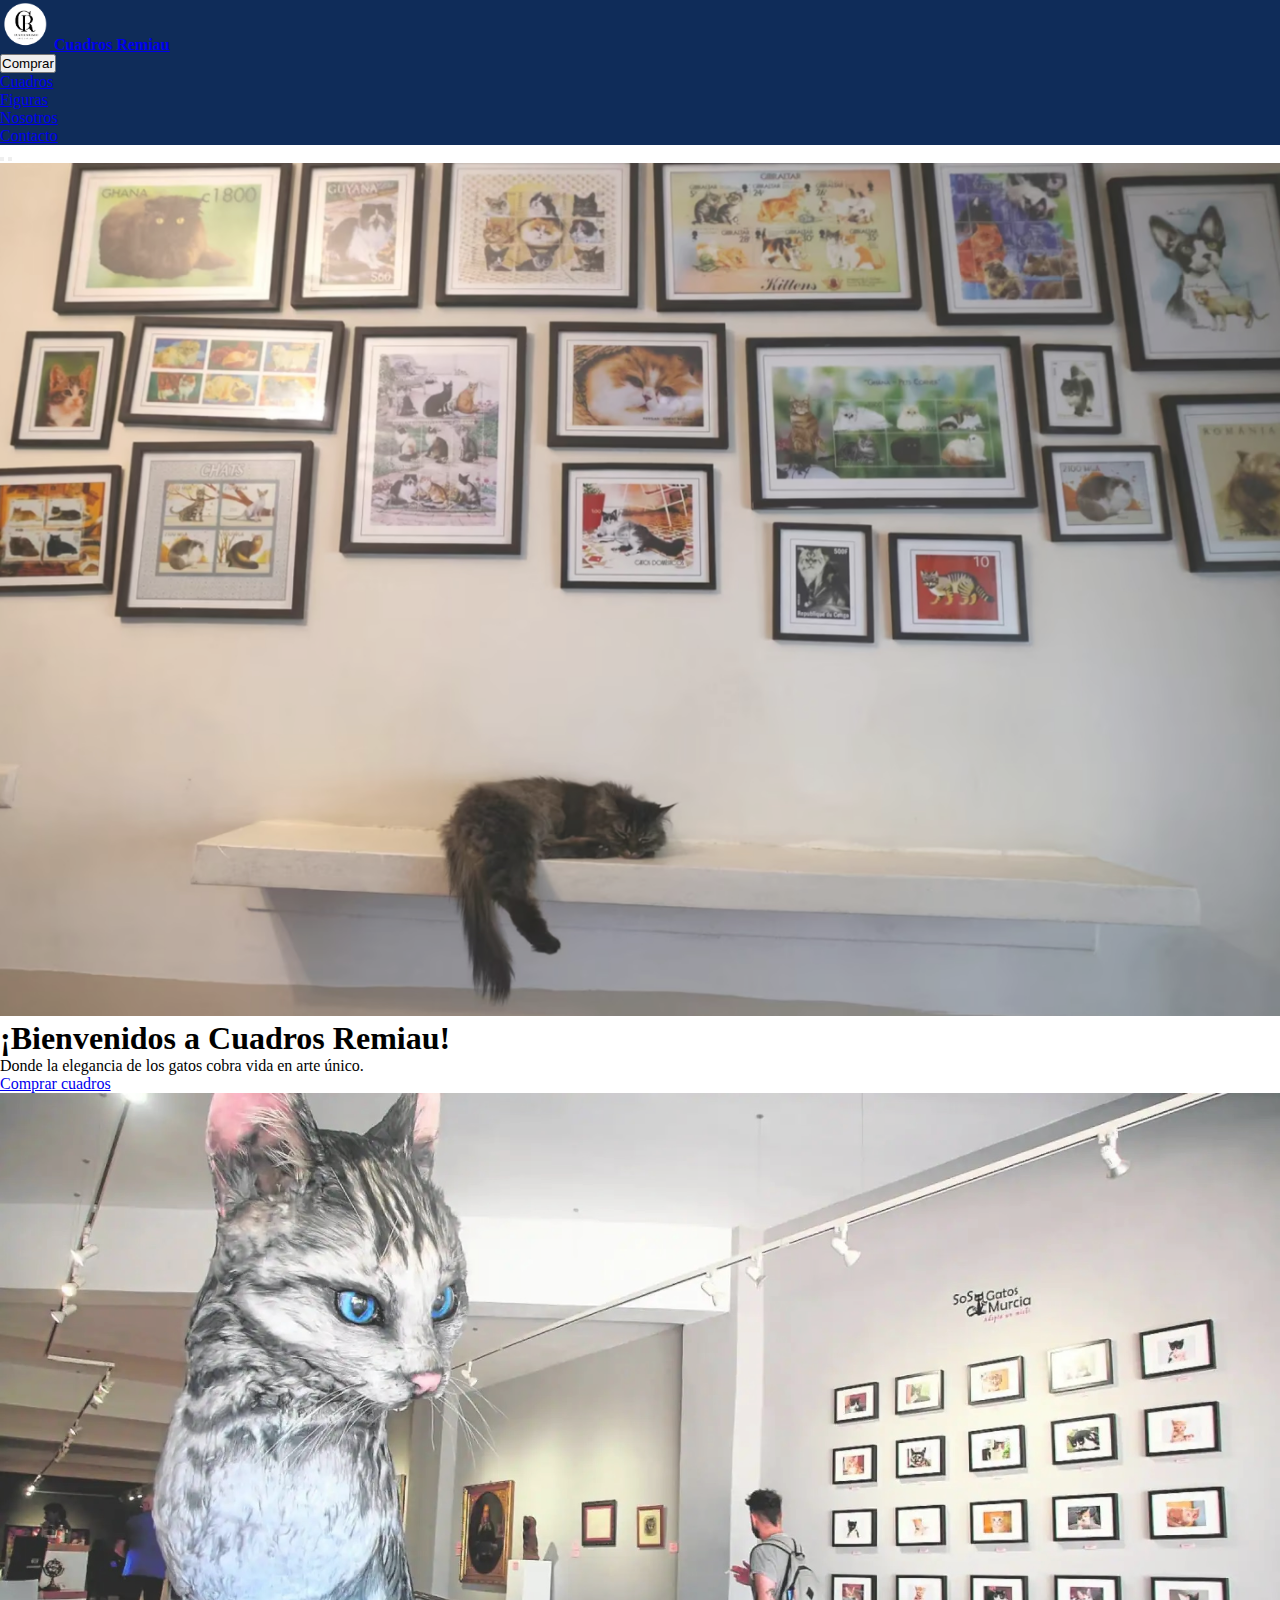
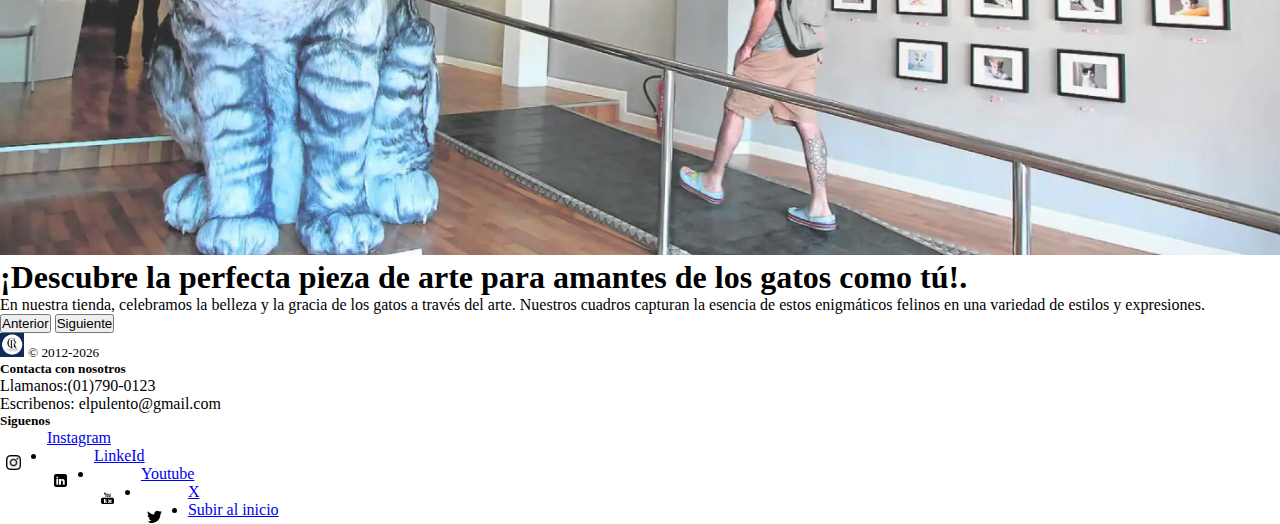
==== index.html @ 5ce9df1e "mi primer comit" ====
<!DOCTYPE html>
<html lang="en">
<head>
    <meta charset="UTF-8">
    <meta http-equiv="X-UA-Compatible" content="IE=edge">
    <meta name="viewport" content="width=device-width, initial-scale=1.0">
    <link rel="stylesheet" href="./css/style.css">
    <title>Bootstrap</title>
    <link href="https://cdn.jsdelivr.net/npm/bootstrap@5.3.2/dist/css/bootstrap.min.css" rel="stylesheet" integrity="sha384-T3c6CoIi6uLrA9TneNEoa7RxnatzjcDSCmG1MXxSR1GAsXEV/Dwwykc2MPK8M2HN" crossorigin="anonymous">

</head>

<body>

  <!-- Inicio header con un navbar usando bootstrap full para lo estetico y ahorrar tiempo con css (contiene)
  detalles como los colores de base para mantener el del proyecto antes entregado, el footer y header se 
  reutilizan pero no el centro de la pagina que cambia dependiendo del contenido al igual que la pagina 
  creada con anterioridad -->

  <header>

    <div class="navbar navbar-dark bg-color box-shadow">
      <div class="container d-flex">
        
        <!-- Logo y boton para volver a index  -->
        <a href="./index.html" class="navbar-brand d-flex align-items-center">
          <img src="./medios/logo.png" width="50" height="50" viewBox="0 0 24 24" class="mr-2"></img>
          <strong>Cuadros Remiau</strong>
        </a>

        <!-- botones header  -->
        <ul class="nav justify-content-end">
          <div class="dropdown">
            <button type="button" class="btn btn-primary dropdown-toggle" data-bs-toggle="dropdown">Comprar</button>
            <ul class="dropdown-menu">
              <li><a class="dropdown-item" href="./pages/cuadros.html">Cuadros</a></li>
              <li><a class="dropdown-item" href="./pages/figuras.html">Figuras</a></li>
            </ul>
          </div>
          
        <!-- botones nosotros y contacto  -->
          <li class="nav-item">
            <a href="./pages/nosotros.html" class="btn btn-primary" role="button">Nosotros</a>
          </li>

          <li class="nav-item">
            <a href="./pages/contacto.html" class="btn btn-primary" role="button">Contacto</a>
          </li>

        </ul>
      </div>
    </div>    
  </header>

    <!-- Inicio contenido y centro de la pagina  -->
  <main role="main">
    <!-- Su carousel para mostrar dos imagenes  -->
    <div id="carouselExampleIndicators" class="carousel slide">
      <div class="carousel-indicators">
        <button type="button" data-bs-target="#carouselExampleIndicators" data-bs-slide-to="0" class="active" aria-current="true" aria-label="Slide 1"></button>
        <button type="button" data-bs-target="#carouselExampleIndicators" data-bs-slide-to="1" aria-label="Slide 2"></button>
      </div>
      <div class="carousel-inner">
    <!-- Imagen carousel 1  -->
        <div class="carousel-item active">
          <img src="./medios/fondogaleria.jpg" class="imgCarrusel" alt="">
          <div class="container">
            <div class="carousel-caption text-left">
              <h1>¡Bienvenidos a Cuadros Remiau!</h1>
              <p> Donde la elegancia de los gatos cobra vida en arte único.</p>
              <p><a class="btn btn-lg btn-primary" href="./pages/cuadros.html" role="button">Comprar cuadros</a></p>
            </div>
          </div>
         </div>
    <!-- Imagen carousel 2  -->
         <div class="carousel-item">
          <img src="./medios/fondogaleria3.jpg" class="imgCarrusel" alt="">
            <div class="container">
             <div class="carousel-caption">
               <h1> ¡Descubre la perfecta pieza de arte para amantes de los gatos como tú!.</h1>
               <p>En nuestra tienda, celebramos la belleza y la gracia de los gatos a través del arte. Nuestros cuadros capturan la esencia de estos enigmáticos felinos en una variedad de estilos y expresiones.</p>
             </div>
          </div>
         </div>
      </div>
       <button class="carousel-control-prev" type="button" data-bs-target="#carouselExampleIndicators" data-bs-slide="prev">
        <span class="carousel-control-prev-icon" aria-hidden="true"></span>
        <span class="visually-hidden">Anterior</span>
      </button>
       <button class="carousel-control-next" type="button" data-bs-target="#carouselExampleIndicators" data-bs-slide="next">
         <span class="carousel-control-next-icon" aria-hidden="true"></span>
         <span class="visually-hidden">Siguiente</span>
       </button>
     </div>
    </main>

    <!-- Inicio pie de pagina  -->
    <footer class="container py-5">
      <div class="row">
          <div class="col-12 col-md">
            <img src="./medios/logo.png" width="24" height="24" viewBox="0 0 24 24" fill="none" stroke="currentColor" stroke-width="2" stroke-linecap="round" stroke-linejoin="round" class="d-block mb-2"><circle cx="12" cy="12" r="10"></circle><line x1="14.31" y1="8" x2="20.05" y2="17.94"></line><line x1="9.69" y1="8" x2="21.17" y2="8"></line><line x1="7.38" y1="12" x2="13.12" y2="2.06"></line><line x1="9.69" y1="16" x2="3.95" y2="6.06"></line><line x1="14.31" y1="16" x2="2.83" y2="16"></line><line x1="16.62" y1="12" x2="10.88" y2="21.94"></line></img>
            <small class="d-block mb-3 text-muted">© 2012-2026</small>
          </div>
          <div class="col-6 col-md">
            <h5>Contacta con nosotros</h5>
            <ul class="list-unstyled text-small">
              <li><p>Llamanos:(01)790-0123</p></li>
              <li><p>Escribenos: elpulento@gmail.com</p></li>
            </ul>
          </div>

          <!-- botones redes sociales  -->
          <div class="col-6 col-md">
            <h5>Siguenos</h5>
            <ul class="list-unstyled text-small">
              <li><img src="./medios/instagram.png" class="imgLogo"></img><a class="text-muted" href="https://www.instagram.com/cats_of_instagram/?hl=es">Instagram</a></li>
              <li><img src="./medios/linkedin.png" class="imgLogo"></img><a class="text-muted" href="https://cl.linkedin.com/company/cat-consulting">LinkeId</a></li>
              <li><img src="./medios/youtube.png" class="imgLogo"></img><a class="text-muted" href="https://www.youtube.com/watch?v=dQw4w9WgXcQ">Youtube</a></li>  
              <li><img src="./medios/extwitter.png" class="imgLogo"></img><a class="text-muted" href="https://twitter.com/?lang=es">X</a></li>     
            </ul>
          </div>

          <!-- boton genial pa volver al inicio  -->
          <div class="col-6 col-md">
            <ul class="list-unstyled text-small">
              <li><a href="#">Subir al inicio</a></li>
            </ul>
          </div>
      </div>
  </footer>         
</header>

  <script src="https://cdn.jsdelivr.net/npm/bootstrap@5.3.2/dist/js/bootstrap.bundle.min.js" integrity="sha384-C6RzsynM9kWDrMNeT87bh95OGNyZPhcTNXj1NW7RuBCsyN/o0jlpcV8Qyq46cDfL" crossorigin="anonymous"></script>
</body>
</html>
---- css/style.css ----
*{
  padding: 0;
  margin: 0;
}

.imgLogo{
  width: 60px;
   float: left;
  margin-left: 0.5%;
  margin-top: 0.5%;
}

.bg-color{
  background-color: #0F2C59;
  background-size: cover;
}

.tituloBanner{  
  color: #F8F0E5;
  font-weight: bold;
  letter-spacing: 1px;
  text-shadow: black 3px 3px 3px; 
  margin-top: 4%;
}

.imgCarrusel {
  opacity: 0.85;
  background-size: cover;
  background-position: center;
  width: 100%;
}

.imgLogo{
  width: 15px;
  height: 15px;
  /*border: 1px solid rgba(0,0,0,0.5); */
  margin-right: 2%;
  margin-top: 2%;
}

.imagenCuadro{
  width: 400px;
  height: 470px;
    /*border: 1px solid rgba(0,0,0,0.5);
    margin-right: 5%; */
}

@media only screen and (max-width: 600px) {
  .navbar{
    background-color: lightblue;
    width: 100%;
    flex-direction: column;
  }

  .imagenCuadro{
    width: 300px;
    height: 370px;
    border: 1px solid rgba(0,0,0,0.5);
  }

  .imagenNosotros{
    width: 400px;
    height: 300px;
    border: 1px solid rgba(0,0,0,0.5);
  }
}
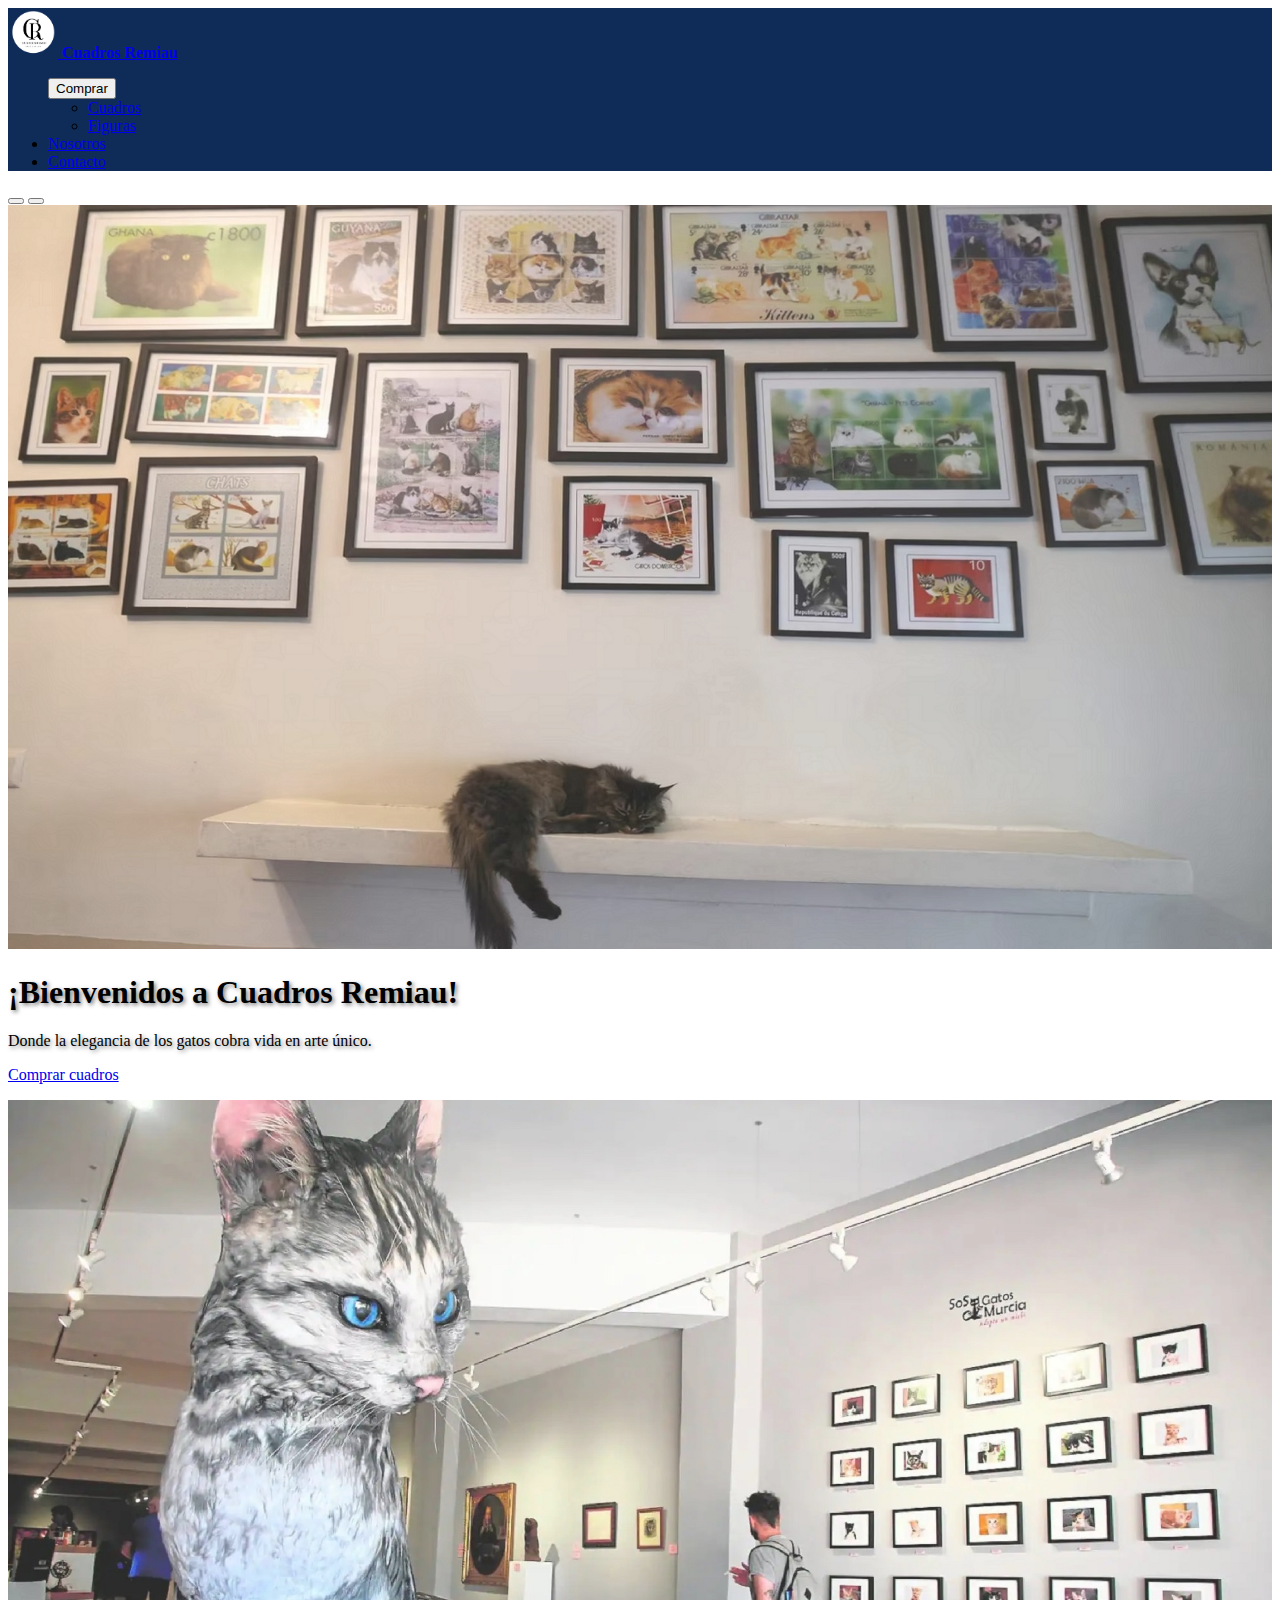
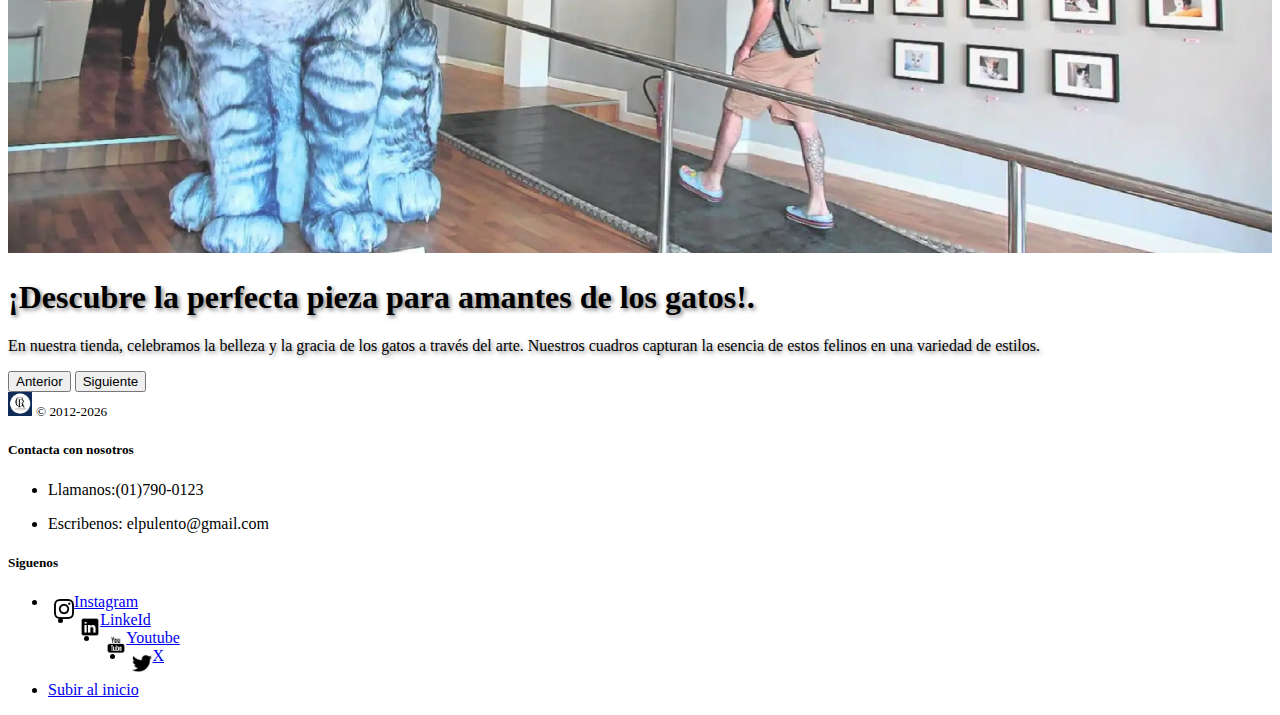
==== commit 5defdaa5: "Fix bugs responsive and adding keywords" ====
--- a/index.html
+++ b/index.html
@@ -4,7 +4,11 @@
     <meta charset="UTF-8">
     <meta http-equiv="X-UA-Compatible" content="IE=edge">
     <meta name="viewport" content="width=device-width, initial-scale=1.0">
-    <link rel="stylesheet" href="./css/style.css">
+    <meta name="description" content="Tienda de venta de arte gatuna. En nuestra tienda, celebramos la belleza y la gracia de los gatos a través del arte. Nuestros cuadros capturan la esencia de estos felinos en una variedad de estilos.">
+    <meta name="keywords" content="venta, gatos, hogar, venta de cuadros, figuras temáticas, arte de gatos, decoración con gatos, cuadros de gatos, figuras de gatos, arte felino, decoración del hogar, gatos en el arte, tienda de cuadros, tienda de figuras, cuadros y figuras con tema de gatos, decoración con temática de gatos, cuadros para amantes de los gatos, figuras para amantes de los gatos">
+
+    <link rel="icon" href="./medios/logo_pestaña.png" type="image/png">
+    <link rel="stylesheet" href="./css/main.css">
     <title>Bootstrap</title>
     <link href="https://cdn.jsdelivr.net/npm/bootstrap@5.3.2/dist/css/bootstrap.min.css" rel="stylesheet" integrity="sha384-T3c6CoIi6uLrA9TneNEoa7RxnatzjcDSCmG1MXxSR1GAsXEV/Dwwykc2MPK8M2HN" crossorigin="anonymous">
 
@@ -24,14 +28,14 @@
         
         <!-- Logo y boton para volver a index  -->
         <a href="./index.html" class="navbar-brand d-flex align-items-center">
-          <img src="./medios/logo.png" width="50" height="50" viewBox="0 0 24 24" class="mr-2"></img>
+          <img src="./medios/logo.png" class="imagenLogo" width="50" height="50" viewBox="0 0 24 24" class="mr-2" alt="Logo de la empresa"></img>
           <strong>Cuadros Remiau</strong>
         </a>
 
         <!-- botones header  -->
         <ul class="nav justify-content-end">
           <div class="dropdown">
-            <button type="button" class="btn btn-primary dropdown-toggle" data-bs-toggle="dropdown">Comprar</button>
+            <button type="button" class="btn btn-primary dropdown-toggle btn-spacing" data-bs-toggle="dropdown">Comprar</button>
             <ul class="dropdown-menu">
               <li><a class="dropdown-item" href="./pages/cuadros.html">Cuadros</a></li>
               <li><a class="dropdown-item" href="./pages/figuras.html">Figuras</a></li>
@@ -40,11 +44,11 @@
           
         <!-- botones nosotros y contacto  -->
           <li class="nav-item">
-            <a href="./pages/nosotros.html" class="btn btn-primary" role="button">Nosotros</a>
+            <a href="./pages/nosotros.html" class="btn btn-primary btn-spacing" role="button">Nosotros</a>
           </li>
 
           <li class="nav-item">
-            <a href="./pages/contacto.html" class="btn btn-primary" role="button">Contacto</a>
+            <a href="./pages/contacto.html" class="btn btn-primary btn-spacing" role="button">Contacto</a>
           </li>
 
         </ul>
@@ -63,22 +67,22 @@
       <div class="carousel-inner">
     <!-- Imagen carousel 1  -->
         <div class="carousel-item active">
-          <img src="./medios/fondogaleria.jpg" class="imgCarrusel" alt="">
+          <img src="./medios/fondogaleriap.jpg" class="imgCarrusel" alt="Cuadros de gatos colgados en la pared">
           <div class="container">
             <div class="carousel-caption text-left">
-              <h1>¡Bienvenidos a Cuadros Remiau!</h1>
-              <p> Donde la elegancia de los gatos cobra vida en arte único.</p>
+              <h1 class="fw-bolder">¡Bienvenidos a Cuadros Remiau!</h1>
+              <p class="fw-bolder"> Donde la elegancia de los gatos cobra vida en arte único.</p>
               <p><a class="btn btn-lg btn-primary" href="./pages/cuadros.html" role="button">Comprar cuadros</a></p>
             </div>
           </div>
          </div>
     <!-- Imagen carousel 2  -->
          <div class="carousel-item">
-          <img src="./medios/fondogaleria3.jpg" class="imgCarrusel" alt="">
+          <img src="./medios/fondogaleria3.jpg" class="imgCarrusel" alt="Exposicion de arte con tematica de gatos">
             <div class="container">
              <div class="carousel-caption">
-               <h1> ¡Descubre la perfecta pieza de arte para amantes de los gatos como tú!.</h1>
-               <p>En nuestra tienda, celebramos la belleza y la gracia de los gatos a través del arte. Nuestros cuadros capturan la esencia de estos enigmáticos felinos en una variedad de estilos y expresiones.</p>
+               <h1 class="fw-bolder"> ¡Descubre la perfecta pieza para amantes de los gatos!.</h1>
+               <p class="fw-bolder">En nuestra tienda, celebramos la belleza y la gracia de los gatos a través del arte. Nuestros cuadros capturan la esencia de estos felinos en una variedad de estilos.</p>
              </div>
           </div>
          </div>
@@ -97,11 +101,11 @@
     <!-- Inicio pie de pagina  -->
     <footer class="container py-5">
       <div class="row">
-          <div class="col-12 col-md">
-            <img src="./medios/logo.png" width="24" height="24" viewBox="0 0 24 24" fill="none" stroke="currentColor" stroke-width="2" stroke-linecap="round" stroke-linejoin="round" class="d-block mb-2"><circle cx="12" cy="12" r="10"></circle><line x1="14.31" y1="8" x2="20.05" y2="17.94"></line><line x1="9.69" y1="8" x2="21.17" y2="8"></line><line x1="7.38" y1="12" x2="13.12" y2="2.06"></line><line x1="9.69" y1="16" x2="3.95" y2="6.06"></line><line x1="14.31" y1="16" x2="2.83" y2="16"></line><line x1="16.62" y1="12" x2="10.88" y2="21.94"></line></img>
+          <div class="col-4 col-md">
+            <img class="imagenLogo" src="./medios/logo.png" width="24" height="24" viewBox="0 0 24 24" fill="none" stroke="currentColor" stroke-width="2" stroke-linecap="round" stroke-linejoin="round" class="d-block mb-2"><circle cx="12" cy="12" r="10"></circle><line x1="14.31" y1="8" x2="20.05" y2="17.94"></line><line x1="9.69" y1="8" x2="21.17" y2="8"></line><line x1="7.38" y1="12" x2="13.12" y2="2.06"></line><line x1="9.69" y1="16" x2="3.95" y2="6.06"></line><line x1="14.31" y1="16" x2="2.83" y2="16"></line><line x1="16.62" y1="12" x2="10.88" y2="21.94" alt="Logo de la empresa"></line></img>
             <small class="d-block mb-3 text-muted">© 2012-2026</small>
           </div>
-          <div class="col-6 col-md">
+          <div class="col-4 col-md">
             <h5>Contacta con nosotros</h5>
             <ul class="list-unstyled text-small">
               <li><p>Llamanos:(01)790-0123</p></li>
@@ -110,25 +114,25 @@
           </div>
 
           <!-- botones redes sociales  -->
-          <div class="col-6 col-md">
+          <div class="col-4 col-md">
             <h5>Siguenos</h5>
             <ul class="list-unstyled text-small">
-              <li><img src="./medios/instagram.png" class="imgLogo"></img><a class="text-muted" href="https://www.instagram.com/cats_of_instagram/?hl=es">Instagram</a></li>
-              <li><img src="./medios/linkedin.png" class="imgLogo"></img><a class="text-muted" href="https://cl.linkedin.com/company/cat-consulting">LinkeId</a></li>
-              <li><img src="./medios/youtube.png" class="imgLogo"></img><a class="text-muted" href="https://www.youtube.com/watch?v=dQw4w9WgXcQ">Youtube</a></li>  
-              <li><img src="./medios/extwitter.png" class="imgLogo"></img><a class="text-muted" href="https://twitter.com/?lang=es">X</a></li>     
+              <li><img src="./medios/instagram.png" class="imgLogoFooter" alt="Logo de instagram"></img><a class="text-muted" href="https://www.instagram.com/cats_of_instagram/?hl=es">Instagram</a></li>
+              <li><img src="./medios/linkedin.png" class="imgLogoFooter" alt="Logo de LinkeId"></img><a class="text-muted" href="https://cl.linkedin.com/company/cat-consulting">LinkeId</a></li>
+              <li><img src="./medios/youtube.png" class="imgLogoFooter" alt="Logo de youtube"></img><a class="text-muted" href="https://www.youtube.com/watch?v=dQw4w9WgXcQ">Youtube</a></li>  
+              <li><img src="./medios/extwitter.png" class="imgLogoFooter" alt="Logo de X"></img><a class="text-muted" href="https://twitter.com/?lang=es">X</a></li>     
             </ul>
           </div>
 
           <!-- boton genial pa volver al inicio  -->
-          <div class="col-6 col-md">
+          <div class="col-4 col-md">
             <ul class="list-unstyled text-small">
               <li><a href="#">Subir al inicio</a></li>
             </ul>
           </div>
       </div>
   </footer>         
-</header>
+
 
   <script src="https://cdn.jsdelivr.net/npm/bootstrap@5.3.2/dist/js/bootstrap.bundle.min.js" integrity="sha384-C6RzsynM9kWDrMNeT87bh95OGNyZPhcTNXj1NW7RuBCsyN/o0jlpcV8Qyq46cDfL" crossorigin="anonymous"></script>
 </body>
--- a/css/main.css
+++ b/css/main.css
@@ -0,0 +1,117 @@
+@charset "UTF-8";
+@media only screen and (max-width: 600px) {
+  .navbar {
+    width: 100%;
+    flex-direction: column;
+  }
+  .fw-bolder, h1 {
+    font-size: calc(0.8rem + 0.8vw);
+    text-shadow: 2px 2px 4px rgba(0, 0, 0, 0.5);
+  }
+  .imagenNosotros, .imagenCuadro {
+    border: 1px solid rgba(0, 0, 0, 0.5);
+  }
+  .imagenNosotros {
+    width: 400px;
+    height: 300px;
+  }
+  .imagenCuadro {
+    width: 300px;
+    height: 370px;
+  }
+  .btnPantallaPequeña, .btn {
+    display: block;
+    width: 100%;
+    margin-top: 10px;
+  }
+  .btn {
+    display: flex;
+    flex-direction: column;
+  }
+}
+@media only screen and (min-width: 1000px) {
+  .fw-bolder, h1 {
+    animation-duration: 3s;
+    animation-name: slidein;
+  }
+}
+body {
+  cursor: url("/medios/cat-happy-cursor.png"), auto;
+}
+
+@keyframes slidein {
+  from {
+    margin-left: 100%;
+    width: 300%;
+  }
+  to {
+    margin-left: 0%;
+    width: 100%;
+  }
+}
+.fw-bolder {
+  text-shadow: 2px 2px 4px rgba(0, 0, 0, 0.5);
+}
+
+.btn-spacing {
+  margin-right: 15px;
+}
+
+.imgLogoFooter {
+  width: 20px;
+  float: left;
+  margin-left: 0.5%;
+  margin-top: 0.5%;
+  transition: transform 0.3s ease;
+}
+.imgLogoFooter.pequeno {
+  width: 10px;
+  height: 10px;
+}
+.imgLogoFooter:hover {
+  transform: scale(1.5);
+}
+
+.imagenLogo {
+  transition: transform 0.1s ease;
+}
+.imagenLogo:hover {
+  transform: scale(1.3);
+}
+
+.contenedor-imagenCuadro {
+  overflow: hidden;
+}
+
+.imagenCuadro {
+  width: 400px;
+  height: 470px;
+  transition: transform 0.3s ease;
+}
+.imagenCuadro:hover {
+  transform: scale(1.1);
+}
+
+.bg-color {
+  background-color: #0F2C59;
+  background-size: cover;
+}
+
+.tituloBanner {
+  color: #255192;
+  font-weight: bold;
+  letter-spacing: 1px;
+  text-shadow: black 0.1em 0.1em 0.2em;
+  margin-top: 4%;
+}
+
+.imgCarrusel {
+  opacity: 0.85;
+  background-size: cover;
+  background-position: center;
+  width: 100%;
+  height: 100%;
+  text-shadow: 2px 2px 4px rgba(0, 0, 0, 0.5);
+}
+
+/*# sourceMappingURL=main.css.map */
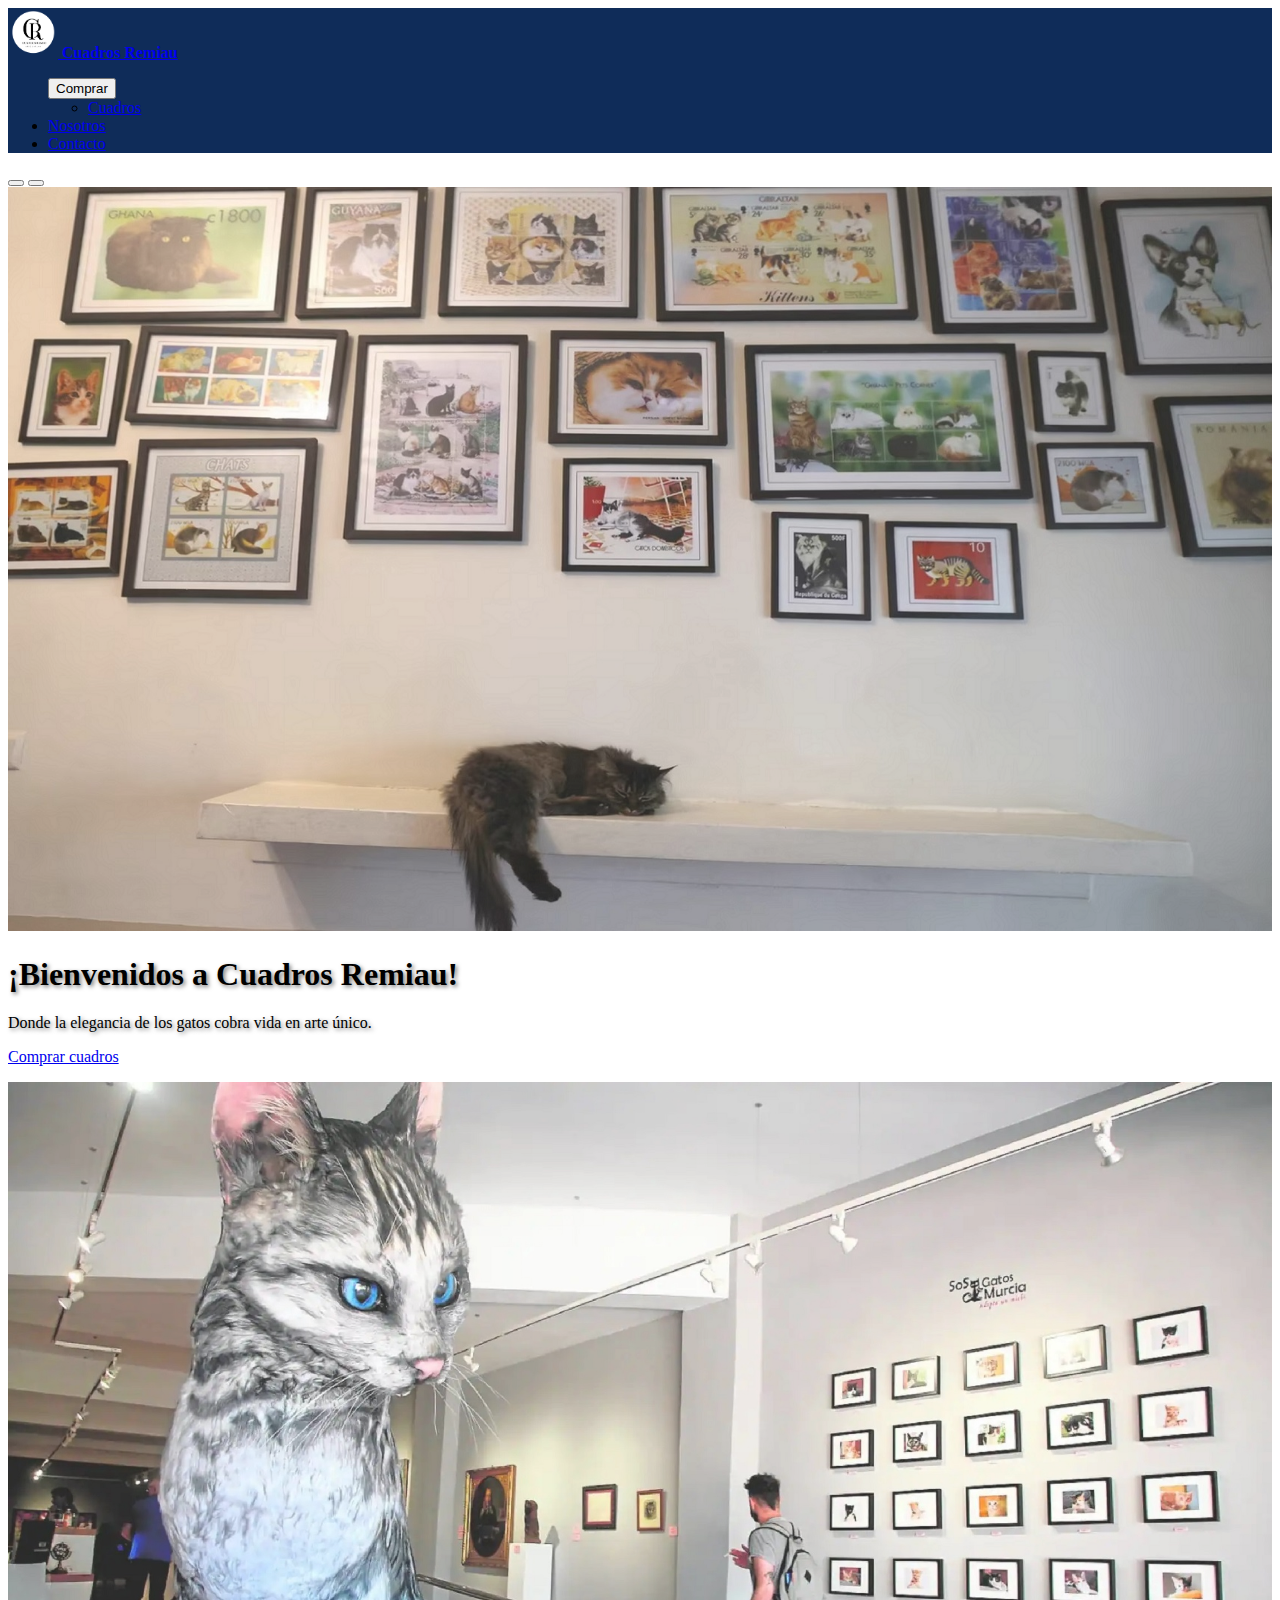
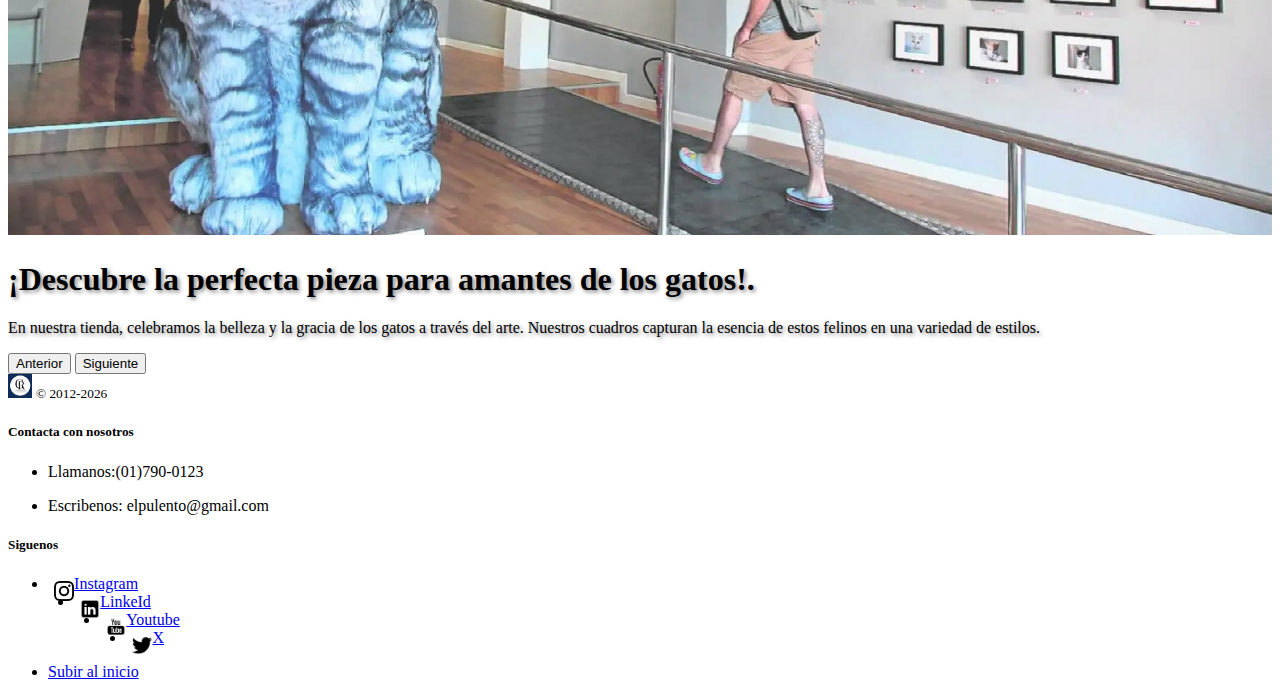
==== commit 4cdd15a4: "Fix boton figuras en index" ====
--- a/index.html
+++ b/index.html
@@ -9,7 +9,7 @@
 
     <link rel="icon" href="./medios/logo_pestaña.png" type="image/png">
     <link rel="stylesheet" href="./css/main.css">
-    <title>Bootstrap</title>
+    <title>Cuadros Remiau</title>
     <link href="https://cdn.jsdelivr.net/npm/bootstrap@5.3.2/dist/css/bootstrap.min.css" rel="stylesheet" integrity="sha384-T3c6CoIi6uLrA9TneNEoa7RxnatzjcDSCmG1MXxSR1GAsXEV/Dwwykc2MPK8M2HN" crossorigin="anonymous">
 
 </head>
@@ -38,7 +38,7 @@
             <button type="button" class="btn btn-primary dropdown-toggle btn-spacing" data-bs-toggle="dropdown">Comprar</button>
             <ul class="dropdown-menu">
               <li><a class="dropdown-item" href="./pages/cuadros.html">Cuadros</a></li>
-              <li><a class="dropdown-item" href="./pages/figuras.html">Figuras</a></li>
+              <!-- <li><a class="dropdown-item" href="./pages/figuras.html">Figuras</a></li> -->
             </ul>
           </div>
           
@@ -136,4 +136,4 @@
 
   <script src="https://cdn.jsdelivr.net/npm/bootstrap@5.3.2/dist/js/bootstrap.bundle.min.js" integrity="sha384-C6RzsynM9kWDrMNeT87bh95OGNyZPhcTNXj1NW7RuBCsyN/o0jlpcV8Qyq46cDfL" crossorigin="anonymous"></script>
 </body>
-</html>+</html>
